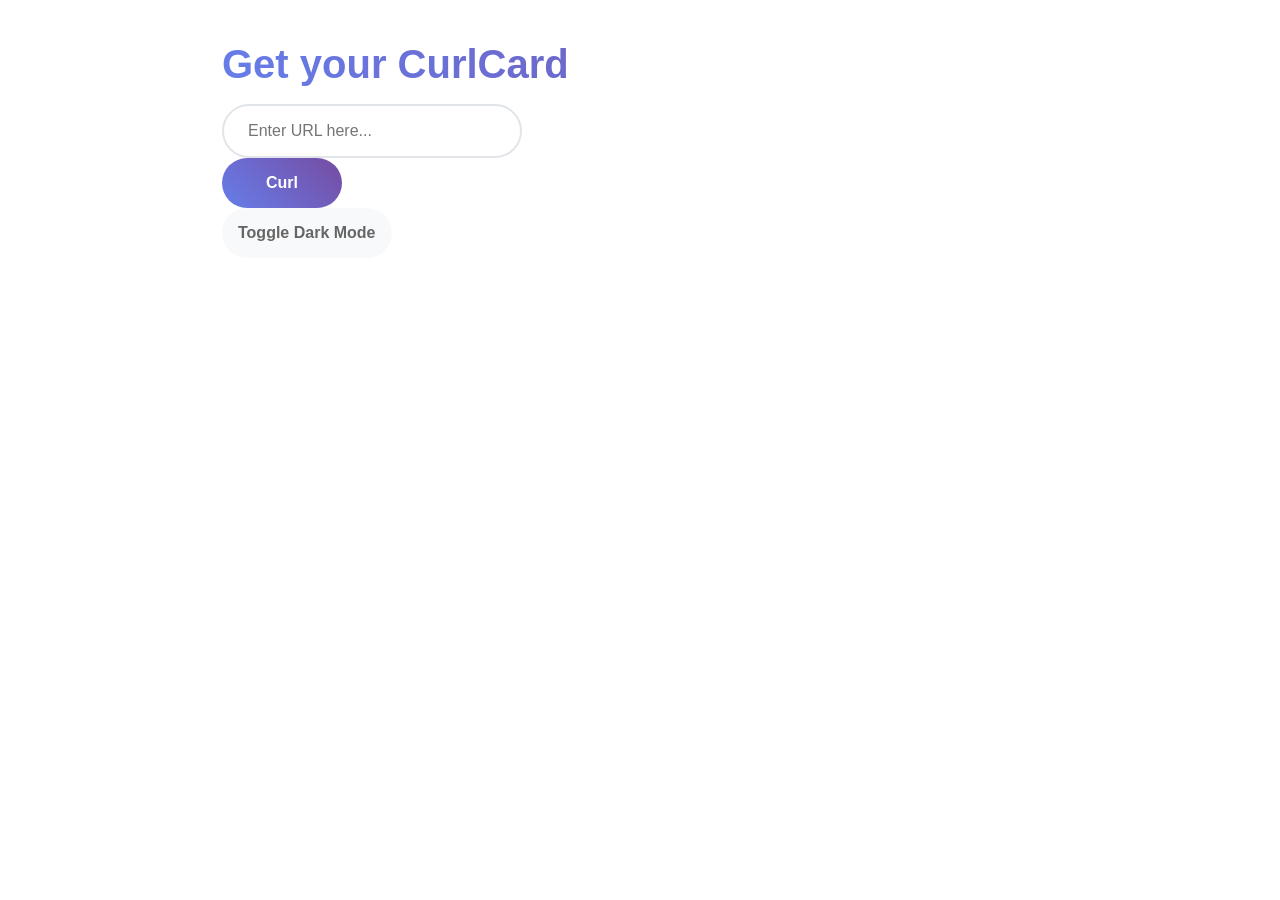
==== index.html @ 423f8e08 "fixed for upload on GitHub Pages" ====
<!DOCTYPE html>
<html lang="en">
<head>
    <meta charset="UTF-8">
    <title>Page Info Curler</title>
    <link rel="stylesheet" href="/style.css">
</head>
<body>
    <div class="container">
        <h1>Get your CurlCard</h1>
        <input type="text" id="url-input" placeholder="Enter URL here..." />
        <button id="curl-btn">Curl</button>
        <button id="toggle-dark">Toggle Dark Mode</button>

        <!-- 🪞 Preview will show here -->
        <div id="preview-card" class="card hidden"></div>
    </div>

    <script src="/script.js"></script>
</body>
</html>
---- style.css ----
* {
    margin: 0;
    padding: 0;
    box-sizing: border-box;
}

body {
    font-family: -apple-system, BlinkMacSystemFont, 'Segoe UI', Roboto, sans-serif;
    line-height: 1.6;
    transition: background 0.3s, color 0.3s;
    min-height: 100vh;
}

.container {
    max-width: 900px;
    margin: 0 auto;
    padding: 2rem;
}

header {
    text-align: center;
    margin-bottom: 2rem;
}

h1 {
    font-size: 2.5rem;
    margin-bottom: 0.5rem;
    background: linear-gradient(45deg, #667eea 0%, #764ba2 100%);
    -webkit-background-clip: text;
    -webkit-text-fill-color: transparent;
    background-clip: text;
}

header p {
    color: #666;
    font-size: 1.1rem;
}

.input-group {
    display: flex;
    gap: 1rem;
    margin-bottom: 1.5rem;
    flex-wrap: wrap;
}

#url-input {
    flex: 1;
    min-width: 300px;
    padding: 1rem 1.5rem;
    border: 2px solid #e1e5e9;
    border-radius: 50px;
    font-size: 1rem;
    transition: all 0.3s;
}

#url-input:focus {
    outline: none;
    border-color: #667eea;
    box-shadow: 0 0 0 3px rgba(102, 126, 234, 0.1);
}

button {
    padding: 1rem 2rem;
    border: none;
    border-radius: 50px;
    font-size: 1rem;
    font-weight: 600;
    cursor: pointer;
    transition: all 0.3s;
    display: flex;
    align-items: center;
    gap: 0.5rem;
}

#curl-btn {
    background: linear-gradient(45deg, #667eea 0%, #764ba2 100%);
    color: white;
    min-width: 120px;
    justify-content: center;
}

#curl-btn:hover:not(:disabled) {
    transform: translateY(-2px);
    box-shadow: 0 10px 25px rgba(102, 126, 234, 0.4);
}

#curl-btn:disabled {
    opacity: 0.6;
    cursor: not-allowed;
}

#toggle-dark {
    background: #f8f9fa;
    color: #666;
    padding: 1rem;
    min-width: auto;
}

.card, .reader {
    background: white;
    border-radius: 20px;
    padding: 2rem;
    box-shadow: 0 20px 60px rgba(0,0,0,0.1);
    border: 1px solid rgba(0,0,0,0.05);
}

.card.hidden, .reader.hidden {
    display: none;
}

.preview-img {
    width: 100%;
    max-height: 200px;
    object-fit: cover;
    border-radius: 15px;
    margin-bottom: 1.5rem;
}

.card h2 {
    font-size: 1.8rem;
    margin-bottom: 1rem;
    line-height: 1.3;
}

.card p {
    color: #666;
    margin-bottom: 1.5rem;
    font-size: 1.1rem;
}

.actions {
    margin: 1.5rem 0;
}

.read-btn {
    background: #10b981;
    color: white;
    width: 100%;
    padding: 1.2rem;
    font-size: 1.1rem;
}

.read-btn:hover {
    background: #059669;
    transform: translateY(-2px);
}

.site-label {
    display: block;
    font-size: 0.9rem;
    color: #999;
    font-weight: 500;
}

.reader {
    max-width: 100%;
}

.reader-header {
    display: flex;
    align-items: center;
    gap: 1rem;
    margin-bottom: 2rem;
    flex-wrap: wrap;
}

#back-to-preview {
    background: none;
    border: 2px solid #e1e5e9;
    width: 50px;
    height: 50px;
    border-radius: 50%;
    font-size: 1.2rem;
}

#back-to-preview:hover {
    border-color: #667eea;
}

#reader-title {
    flex: 1;
    font-size: 2rem;
    line-height: 1.2;
}

#reader-content {
    font-size: 1.1rem;
    line-height: 1.8;
}

#reader-content * {
    max-width: 100%;
}

#reader-content img {
    max-width: 100%;
    height: auto;
    border-radius: 10px;
    margin: 1rem 0;
}

#reader-content h1, #reader-content h2, #reader-content h3 {
    margin: 2rem 0 1rem 0;
}

#reader-content p {
    margin-bottom: 1.5rem;
}

.loading {
    text-align: center;
    padding: 3rem;
    font-size: 1.2rem;
    color: #666;
}

.status {
    padding: 1rem 2rem;
    border-radius: 10px;
    margin-bottom: 1rem;
    font-weight: 500;
}

.status.error {
    background: #fee2e2;
    color: #dc2626;
    border: 1px solid #fecaca;
}

footer {
    margin-top: 4rem;
    padding: 2rem;
    text-align: center;
    border-top: 1px solid #e1e5e9;
}

.footer-content a {
    color: #667eea;
    text-decoration: none;
}

.footer-content a:hover {
    text-decoration: underline;
}

.contacts {
    margin: 1rem 0;
    display: flex;
    justify-content: center;
    gap: 2rem;
    flex-wrap: wrap;
}

@media (max-width: 768px) {
    .container {
        padding: 1rem;
    }
    
    h1 {
        font-size: 2rem;
    }
    
    .input-group {
        flex-direction: column;
    }
    
    #url-input {
        min-width: auto;
    }
    
    .reader-header {
        flex-direction: column;
        align-items: flex-start;
        gap: 1rem;
    }
}

/* Dark Mode */
body.dark {
    background: #0f0f23;
    color: #e2e8f0;
}

body.dark .card, body.dark .reader {
    background: #1a1a2e;
    border-color: #333;
    color: #e2e8f0;
}

body.dark #url-input {
    background: #2a2a3e;
    border-color: #444;
    color: #e2e8f0;
}

body.dark #url-input::placeholder {
    color: #888;
}

body.dark button {
    color: #e2e8f0;
}

body.dark #toggle-dark {
    background: #2a2a3e;
    border: 1px solid #444;
}

body.dark header p,
body.dark .card p,
body.dark .site-label {
    color: #a0a0cc;
}

body.dark footer {
    border-color: #333;
}

body.dark .status.error {
    background: #451a1a;
    border-color: #7f1d1d;
}

body.dark .footer-content a {
    color: #a0a0cc;
}
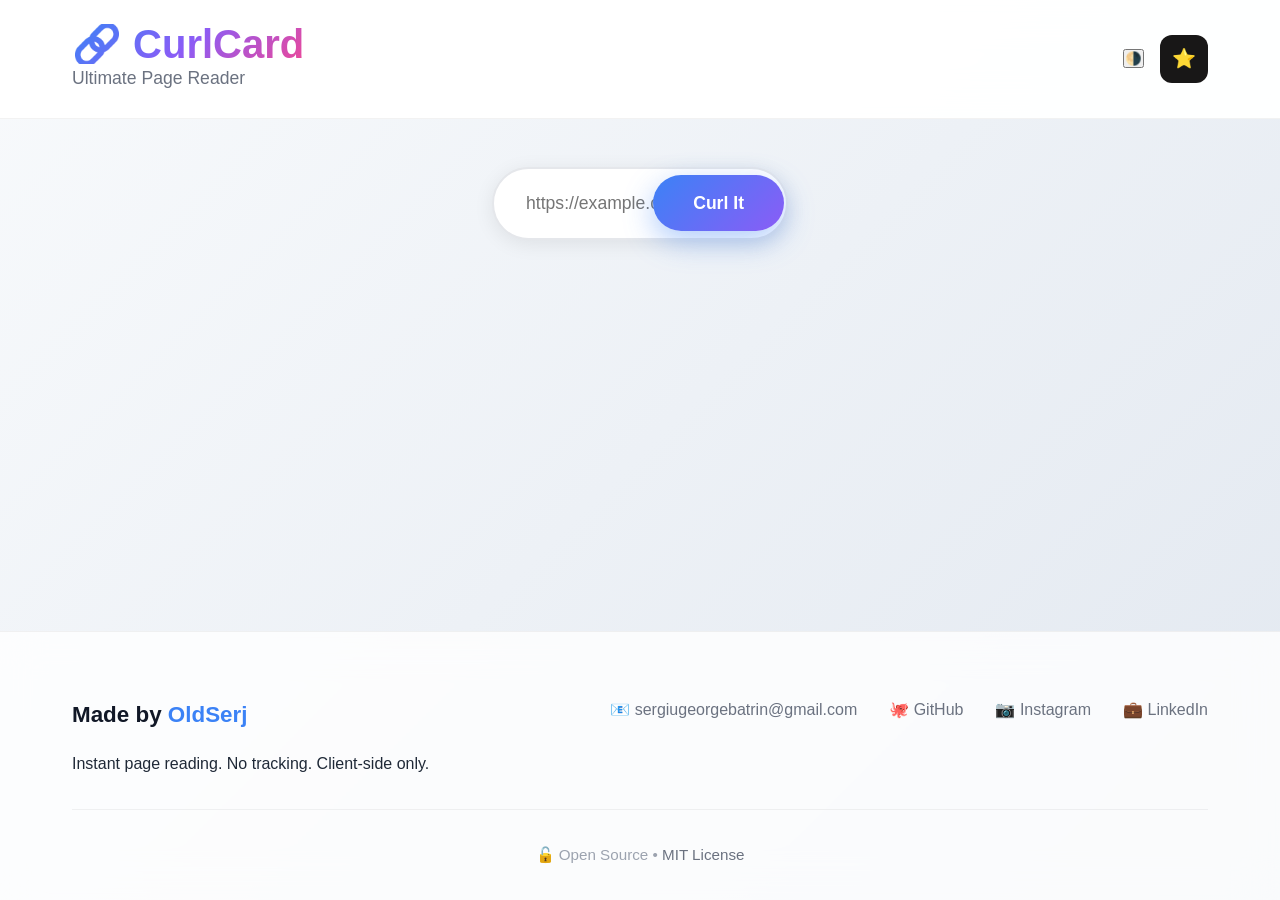
==== commit 81992acf: "fixed for upload on GitHub Pages" ====
--- a/index.html
+++ b/index.html
@@ -2,20 +2,86 @@
 <html lang="en">
 <head>
     <meta charset="UTF-8">
-    <title>Page Info Curler</title>
-    <link rel="stylesheet" href="/style.css">
+    <meta name="viewport" content="width=device-width, initial-scale=1.0">
+    <title>🔗 CurlCard - Ultimate Page Reader</title>
+    <link rel="stylesheet" href="style.css">
+    <link rel="icon" href="data:image/svg+xml,<svg xmlns='http://www.w3.org/2000/svg' viewBox='0 0 100 100'><text y='.9em' font-size='90'>🔗</text></svg>">
+    <meta name="description" content="Instantly read any webpage. Full articles, no cookies, client-side only.">
 </head>
 <body>
-    <div class="container">
-        <h1>Get your CurlCard</h1>
-        <input type="text" id="url-input" placeholder="Enter URL here..." />
-        <button id="curl-btn">Curl</button>
-        <button id="toggle-dark">Toggle Dark Mode</button>
+    <div class="app">
+        <!-- HEADER -->
+        <header class="header">
+            <div class="header-content">
+                <div class="logo">
+                    <h1>🔗 CurlCard</h1>
+                    <span class="tagline">Ultimate Page Reader</span>
+                </div>
+                <div class="header-actions">
+                    <button id="toggle-dark" title="Toggle Dark Mode">🌗</button>
+                    <a href="https://github.com/yourusername/curlcard" target="_blank" class="github-btn" title="Star on GitHub">⭐</a>
+                </div>
+            </div>
+        </header>
 
-        <!-- 🪞 Preview will show here -->
-        <div id="preview-card" class="card hidden"></div>
+        <main class="main">
+            <!-- INPUT SECTION -->
+            <section class="input-section">
+                <div class="input-container">
+                    <input type="url" id="url-input" placeholder="https://example.com/article..." />
+                    <button id="curl-btn">
+                        <span class="btn-text">Curl It</span>
+                        <span class="btn-spinner hidden">🌀</span>
+                    </button>
+                </div>
+                <div id="status" class="status hidden"></div>
+            </section>
+
+            <!-- PREVIEW CARD -->
+            <section id="preview-section" class="preview-section hidden">
+                <div id="preview-card" class="preview-card card"></div>
+            </section>
+
+            <!-- FULL READER -->
+            <section id="reader-section" class="reader-section hidden">
+                <div class="reader-container">
+                    <div class="reader-header">
+                        <button id="back-to-preview" class="back-btn" title="Back to Preview">← Back</button>
+                        <div class="reader-meta">
+                            <h1 id="reader-title"></h1>
+                            <div class="reader-site">
+                                <span id="reader-site"></span>
+                                <a id="reader-url" class="original-link" target="_blank">🔗 Open Original</a>
+                            </div>
+                        </div>
+                    </div>
+                    <div id="reader-content" class="reader-content"></div>
+                </div>
+            </section>
+        </main>
+
+        <!-- FOOTER -->
+        <footer class="footer">
+            <div class="footer-content">
+                <div class="footer-main">
+                    <div class="footer-about">
+                        <h3>Made by <a href="https://linktr.ee/oldserj" target="_blank">OldSerj</a></h3>
+                        <p>Instant page reading. No tracking. Client-side only.</p>
+                    </div>
+                    <div class="footer-links">
+                        <a href="mailto:sergiugeorgebatrin@gmail.com" class="contact-link">📧 sergiugeorgebatrin@gmail.com</a>
+                        <a href="https://github.com/OldSerj" target="_blank" class="contact-link">🐙 GitHub</a>
+                        <a href="https://www.instagram.com/sergiubatrin__" target="_blank" class="contact-link">📷 Instagram</a>
+                        <a href="https://www.linkedin.com/in/sergiu-batrin-ba56702a8" target="_blank" class="contact-link">💼 LinkedIn</a>
+                    </div>
+                </div>
+                <div class="footer-bottom">
+                    <span>🔓 Open Source • <a href="https://github.com/OldSerj/Curl_Card/blob/online/LICENSE" target="_blank">MIT License</a></span>
+                </div>
+            </div>
+        </footer>
     </div>
 
-    <script src="/script.js"></script>
+    <script src="script.js"></script>
 </body>
-</html>
+</html>
--- a/style.css
+++ b/style.css
@@ -5,322 +5,534 @@
 }
 
 body {
-    font-family: -apple-system, BlinkMacSystemFont, 'Segoe UI', Roboto, sans-serif;
-    line-height: 1.6;
-    transition: background 0.3s, color 0.3s;
+    font-family: 'Inter', -apple-system, BlinkMacSystemFont, 'Segoe UI', Roboto, sans-serif;
+    line-height: 1.7;
+    color: #1f2937;
+    background: linear-gradient(135deg, #f8fafc 0%, #e2e8f0 100%);
     min-height: 100vh;
-}
-
-.container {
+    transition: all 0.4s cubic-bezier(0.4, 0, 0.2, 1);
+}
+
+.app {
+    min-height: 100vh;
+    display: flex;
+    flex-direction: column;
+}
+
+/* HEADER */
+.header {
+    background: rgba(255, 255, 255, 0.95);
+    backdrop-filter: blur(20px);
+    border-bottom: 1px solid rgba(0,0,0,0.05);
+    padding: 1.5rem 0;
+    position: sticky;
+    top: 0;
+    z-index: 100;
+}
+
+.header-content {
+    max-width: 1200px;
+    margin: 0 auto;
+    padding: 0 2rem;
+    display: flex;
+    justify-content: space-between;
+    align-items: center;
+}
+
+.logo h1 {
+    font-size: 2.5rem;
+    font-weight: 800;
+    background: linear-gradient(135deg, #3b82f6 0%, #8b5cf6 50%, #ec4899 100%);
+    -webkit-background-clip: text;
+    background-clip: text;
+    -webkit-text-fill-color: transparent;
+    line-height: 1;
+}
+
+.tagline {
+    font-size: 1.1rem;
+    color: #6b7280;
+    font-weight: 500;
+}
+
+.header-actions {
+    display: flex;
+    gap: 1rem;
+    align-items: center;
+}
+
+.github-btn {
+    width: 48px;
+    height: 48px;
+    border-radius: 12px;
+    background: #181717;
+    color: white;
+    display: flex;
+    align-items: center;
+    justify-content: center;
+    font-size: 1.2rem;
+    text-decoration: none;
+    transition: all 0.3s;
+}
+
+.github-btn:hover {
+    background: #0d1117;
+    transform: translateY(-2px);
+    box-shadow: 0 10px 25px rgba(24, 23, 23, 0.3);
+}
+
+/* MAIN */
+.main {
+    flex: 1;
+    max-width: 1200px;
+    margin: 0 auto;
+    padding: 3rem 2rem;
+}
+
+/* INPUT SECTION */
+.input-section {
+    text-align: center;
+    margin-bottom: 4rem;
+}
+
+.input-container {
+    max-width: 800px;
+    margin: 0 auto 2rem;
+    position: relative;
+}
+
+#url-input {
+    width: 100%;
+    padding: 1.5rem 2.5rem 1.5rem 2rem;
+    border: 2px solid #e5e7eb;
+    border-radius: 50px;
+    font-size: 1.1rem;
+    background: white;
+    transition: all 0.3s cubic-bezier(0.4, 0, 0.2, 1);
+    box-shadow: 0 4px 20px rgba(0,0,0,0.08);
+}
+
+#url-input:focus {
+    outline: none;
+    border-color: #3b82f6;
+    box-shadow: 0 0 0 4px rgba(59, 130, 246, 0.1), 0 20px 40px rgba(0,0,0,0.15);
+    transform: translateY(-2px);
+}
+
+#curl-btn {
+    position: absolute;
+    right: 4px;
+    top: 50%;
+    transform: translateY(-50%);
+    padding: 1rem 2.5rem;
+    background: linear-gradient(135deg, #3b82f6 0%, #8b5cf6 100%);
+    color: white;
+    border: none;
+    border-radius: 40px;
+    font-size: 1.1rem;
+    font-weight: 700;
+    cursor: pointer;
+    transition: all 0.3s cubic-bezier(0.4, 0, 0.2, 1);
+    box-shadow: 0 10px 30px rgba(59, 130, 246, 0.4);
+    min-height: 56px;
+    display: flex;
+    align-items: center;
+    gap: 0.5rem;
+}
+
+#curl-btn:hover:not(:disabled) {
+    transform: translateY(-4px);
+    box-shadow: 0 20px 50px rgba(59, 130, 246, 0.5);
+}
+
+#curl-btn:disabled {
+    opacity: 0.7;
+    cursor: not-allowed;
+    transform: none;
+}
+
+.btn-spinner {
+    animation: spin 1s linear infinite;
+}
+
+@keyframes spin {
+    from { transform: rotate(0deg); }
+    to { transform: rotate(360deg); }
+}
+
+.status {
+    padding: 1rem 2rem;
+    border-radius: 12px;
+    font-weight: 600;
+    font-size: 1rem;
+    max-width: 600px;
+    margin: 0 auto;
+    opacity: 0;
+    transform: translateY(10px);
+    transition: all 0.3s;
+}
+
+.status.show {
+    opacity: 1;
+    transform: translateY(0);
+}
+
+.status.error {
+    background: linear-gradient(135deg, #fee2e2, #fecaca);
+    color: #dc2626;
+    border: 1px solid #fca5a5;
+}
+
+/* PREVIEW CARD */
+.preview-section {
+    display: flex;
+    justify-content: center;
+    margin-bottom: 2rem;
+}
+
+.preview-card {
+    max-width: 900px;
+    width: 100%;
+}
+
+.card {
+    background: rgba(255, 255, 255, 0.95);
+    backdrop-filter: blur(20px);
+    border-radius: 24px;
+    padding: 3rem;
+    box-shadow: 0 25px 80px rgba(0,0,0,0.15);
+    border: 1px solid rgba(255,255,255,0.2);
+    transition: all 0.4s;
+}
+
+.card.hidden {
+    display: none;
+}
+
+.preview-image {
+    width: 100%;
+    max-height: 300px;
+    object-fit: cover;
+    border-radius: 20px;
+    margin-bottom: 2rem;
+    box-shadow: 0 15px 40px rgba(0,0,0,0.2);
+}
+
+.preview-title {
+    font-size: 2.2rem;
+    font-weight: 800;
+    line-height: 1.3;
+    margin-bottom: 1.5rem;
+    color: #111827;
+}
+
+.preview-desc {
+    font-size: 1.3rem;
+    color: #6b7280;
+    margin-bottom: 2rem;
+    line-height: 1.7;
+}
+
+.preview-stats {
+    display: flex;
+    gap: 2rem;
+    margin-bottom: 3rem;
+    font-size: 1.1rem;
+    color: #9ca3af;
+}
+
+.preview-actions {
+    margin-bottom: 2rem;
+}
+
+.read-full-btn {
+    width: 100%;
+    padding: 1.5rem 3rem;
+    background: linear-gradient(135deg, #10b981 0%, #059669 100%);
+    color: white;
+    border: none;
+    border-radius: 16px;
+    font-size: 1.3rem;
+    font-weight: 700;
+    cursor: pointer;
+    transition: all 0.3s;
+    box-shadow: 0 15px 40px rgba(16, 185, 129, 0.4);
+}
+
+.read-full-btn:hover {
+    transform: translateY(-3px);
+    box-shadow: 0 25px 60px rgba(16, 185, 129, 0.5);
+}
+
+.loading-state {
+    text-align: center;
+    padding: 6rem 3rem;
+    font-size: 1.5rem;
+    color: #9ca3af;
+}
+
+/* READER */
+.reader-section {
+    max-width: 1000px;
+    margin: 0 auto;
+}
+
+.reader-container {
+    background: rgba(255, 255, 255, 0.95);
+    backdrop-filter: blur(20px);
+    border-radius: 24px;
+    overflow: hidden;
+    box-shadow: 0 30px 100px rgba(0,0,0,0.2);
+    border: 1px solid rgba(255,255,255,0.2);
+}
+
+.reader-header {
+    padding: 3rem;
+    border-bottom: 1px solid rgba(0,0,0,0.05);
+    display: flex;
+    align-items: flex-start;
+    gap: 2rem;
+}
+
+.back-btn {
+    width: 60px;
+    height: 60px;
+    border: 2px solid #e5e7eb;
+    background: none;
+    border-radius: 16px;
+    font-size: 1.5rem;
+    cursor: pointer;
+    transition: all 0.3s;
+    flex-shrink: 0;
+}
+
+.back-btn:hover {
+    border-color: #3b82f6;
+    background: #eff6ff;
+    transform: translateY(-2px);
+}
+
+.reader-meta h1 {
+    font-size: 2.8rem;
+    font-weight: 800;
+    line-height: 1.2;
+    margin-bottom: 1rem;
+    color: #111827;
+}
+
+.reader-site {
+    display: flex;
+    align-items: center;
+    gap: 1rem;
+    font-size: 1.2rem;
+    color: #6b7280;
+    margin-top: 1rem;
+}
+
+.original-link {
+    color: #3b82f6;
+    text-decoration: none;
+    font-weight: 600;
+    padding: 0.5rem 1rem;
+    border-radius: 8px;
+    transition: all 0.3s;
+}
+
+.original-link:hover {
+    background: #eff6ff;
+}
+
+.reader-content {
+    padding: 4rem 3rem 6rem;
+    font-size: 1.25rem;
+    line-height: 1.9;
     max-width: 900px;
     margin: 0 auto;
-    padding: 2rem;
-}
-
-header {
-    text-align: center;
-    margin-bottom: 2rem;
-}
-
-h1 {
-    font-size: 2.5rem;
-    margin-bottom: 0.5rem;
-    background: linear-gradient(45deg, #667eea 0%, #764ba2 100%);
-    -webkit-background-clip: text;
-    -webkit-text-fill-color: transparent;
-    background-clip: text;
-}
-
-header p {
-    color: #666;
-    font-size: 1.1rem;
-}
-
-.input-group {
-    display: flex;
-    gap: 1rem;
-    margin-bottom: 1.5rem;
-    flex-wrap: wrap;
-}
-
-#url-input {
-    flex: 1;
-    min-width: 300px;
-    padding: 1rem 1.5rem;
-    border: 2px solid #e1e5e9;
-    border-radius: 50px;
-    font-size: 1rem;
-    transition: all 0.3s;
-}
-
-#url-input:focus {
-    outline: none;
-    border-color: #667eea;
-    box-shadow: 0 0 0 3px rgba(102, 126, 234, 0.1);
-}
-
-button {
-    padding: 1rem 2rem;
-    border: none;
-    border-radius: 50px;
-    font-size: 1rem;
-    font-weight: 600;
-    cursor: pointer;
-    transition: all 0.3s;
-    display: flex;
-    align-items: center;
-    gap: 0.5rem;
-}
-
-#curl-btn {
-    background: linear-gradient(45deg, #667eea 0%, #764ba2 100%);
-    color: white;
-    min-width: 120px;
-    justify-content: center;
-}
-
-#curl-btn:hover:not(:disabled) {
-    transform: translateY(-2px);
-    box-shadow: 0 10px 25px rgba(102, 126, 234, 0.4);
-}
-
-#curl-btn:disabled {
-    opacity: 0.6;
-    cursor: not-allowed;
-}
-
-#toggle-dark {
-    background: #f8f9fa;
-    color: #666;
-    padding: 1rem;
-    min-width: auto;
-}
-
-.card, .reader {
-    background: white;
-    border-radius: 20px;
-    padding: 2rem;
-    box-shadow: 0 20px 60px rgba(0,0,0,0.1);
-    border: 1px solid rgba(0,0,0,0.05);
-}
-
-.card.hidden, .reader.hidden {
-    display: none;
-}
-
-.preview-img {
-    width: 100%;
-    max-height: 200px;
-    object-fit: cover;
-    border-radius: 15px;
-    margin-bottom: 1.5rem;
-}
-
-.card h2 {
-    font-size: 1.8rem;
-    margin-bottom: 1rem;
-    line-height: 1.3;
-}
-
-.card p {
-    color: #666;
-    margin-bottom: 1.5rem;
-    font-size: 1.1rem;
-}
-
-.actions {
-    margin: 1.5rem 0;
-}
-
-.read-btn {
-    background: #10b981;
-    color: white;
-    width: 100%;
-    padding: 1.2rem;
-    font-size: 1.1rem;
-}
-
-.read-btn:hover {
-    background: #059669;
-    transform: translateY(-2px);
-}
-
-.site-label {
-    display: block;
-    font-size: 0.9rem;
-    color: #999;
-    font-weight: 500;
-}
-
-.reader {
+}
+
+.reader-content * {
     max-width: 100%;
 }
 
-.reader-header {
-    display: flex;
-    align-items: center;
-    gap: 1rem;
-    margin-bottom: 2rem;
-    flex-wrap: wrap;
-}
-
-#back-to-preview {
-    background: none;
-    border: 2px solid #e1e5e9;
-    width: 50px;
-    height: 50px;
-    border-radius: 50%;
-    font-size: 1.2rem;
-}
-
-#back-to-preview:hover {
-    border-color: #667eea;
-}
-
-#reader-title {
-    flex: 1;
-    font-size: 2rem;
-    line-height: 1.2;
-}
-
-#reader-content {
-    font-size: 1.1rem;
-    line-height: 1.8;
-}
-
-#reader-content * {
-    max-width: 100%;
-}
-
-#reader-content img {
+.reader-content img {
     max-width: 100%;
     height: auto;
-    border-radius: 10px;
-    margin: 1rem 0;
-}
-
-#reader-content h1, #reader-content h2, #reader-content h3 {
-    margin: 2rem 0 1rem 0;
-}
-
-#reader-content p {
-    margin-bottom: 1.5rem;
-}
-
-.loading {
-    text-align: center;
-    padding: 3rem;
-    font-size: 1.2rem;
-    color: #666;
-}
-
-.status {
-    padding: 1rem 2rem;
-    border-radius: 10px;
+    border-radius: 16px;
+    margin: 2rem 0;
+    box-shadow: 0 15px 40px rgba(0,0,0,0.15);
+}
+
+.reader-content h1, .reader-content h2, .reader-content h3 {
+    margin: 3rem 0 1.5rem 0;
+    font-weight: 700;
+}
+
+.reader-content h1 { font-size: 2.5rem; }
+.reader-content h2 { font-size: 2rem; }
+.reader-content h3 { font-size: 1.6rem; }
+
+.reader-content p {
+    margin-bottom: 2rem;
+}
+
+.reader-content ul, .reader-content ol {
+    margin: 2rem 0;
+    padding-left: 2rem;
+}
+
+.reader-content li {
+    margin-bottom: 0.75rem;
+}
+
+/* FOOTER */
+.footer {
+    background: rgba(255, 255, 255, 0.8);
+    backdrop-filter: blur(20px);
+    border-top: 1px solid rgba(0,0,0,0.05);
+    padding: 4rem 0 2rem;
+    margin-top: auto;
+}
+
+.footer-content {
+    max-width: 1200px;
+    margin: 0 auto;
+    padding: 0 2rem;
+}
+
+.footer-main {
+    display: grid;
+    grid-template-columns: 1fr auto;
+    gap: 4rem;
+    margin-bottom: 2rem;
+    align-items: start;
+}
+
+.footer-about h3 {
+    font-size: 1.4rem;
     margin-bottom: 1rem;
-    font-weight: 500;
-}
-
-.status.error {
-    background: #fee2e2;
-    color: #dc2626;
-    border: 1px solid #fecaca;
-}
-
-footer {
-    margin-top: 4rem;
-    padding: 2rem;
-    text-align: center;
-    border-top: 1px solid #e1e5e9;
-}
-
-.footer-content a {
-    color: #667eea;
+    color: #111827;
+}
+
+.footer-about h3 a {
+    color: #3b82f6;
     text-decoration: none;
 }
 
-.footer-content a:hover {
-    text-decoration: underline;
-}
-
-.contacts {
-    margin: 1rem 0;
-    display: flex;
-    justify-content: center;
+.footer-links {
+    display: flex;
     gap: 2rem;
     flex-wrap: wrap;
 }
 
+.contact-link {
+    color: #6b7280;
+    text-decoration: none;
+    font-weight: 500;
+    transition: color 0.3s;
+}
+
+.contact-link:hover {
+    color: #3b82f6;
+}
+
+.footer-bottom {
+    text-align: center;
+    padding-top: 2rem;
+    border-top: 1px solid rgba(0,0,0,0.05);
+    color: #9ca3af;
+    font-size: 0.95rem;
+}
+
+.footer-bottom a {
+    color: #6b7280;
+    text-decoration: none;
+}
+
+/* RESPONSIVE */
+@media (max-width: 1024px) {
+    .main { padding: 2rem 1.5rem; }
+    .reader-header { flex-direction: column; align-items: stretch; gap: 1.5rem; }
+}
+
 @media (max-width: 768px) {
-    .container {
-        padding: 1rem;
+    .header-content, .footer-content { padding: 0 1.5rem; }
+    .logo h1 { font-size: 2rem; }
+    .card, .reader-container { padding: 2rem 1.5rem; }
+    .reader-content { padding: 2rem 1.5rem 4rem; }
+    .reader-meta h1 { font-size: 2rem; }
+    .preview-title { font-size: 1.8rem; }
+    .footer-main { grid-template-columns: 1fr; text-align: center; gap: 2rem; }
+}
+
+.hidden {
+    display: none !important;
+}
+
+/* DARK MODE */
+body.dark {
+    background: linear-gradient(135deg, #0f0f23 0%, #1e1b4b 100%);
+    color: #f1f5f9;
+}
+
+body.dark .header,
+body.dark .card,
+body.dark .reader-container,
+body.dark .footer {
+    background: rgba(15, 15, 35, 0.95);
+    border-color: rgba(255,255,255,0.1);
+}
+
+body.dark #url-input {
+    background: #1e1b4b;
+    border-color: #374151;
+    color: #f1f5f9;
+}
+
+body.dark #url-input::placeholder {
+    color: #94a3b8;
+}
+
+body.dark .preview-title,
+body.dark .reader-meta h1 {
+    color: #f1f5f9;
+}
+
+body.dark .preview-desc,
+body.dark .reader-site {
+    color: #94a3b8;
+}
+
+body.dark .preview-stats {
+    color: #64748b;
+}
+
+body.dark .status.error {
+    background: linear-gradient(135deg, #451a1a, #581f1f);
+}
+
+/* WELCOME TOAST */
+.welcome-toast {
+    position: fixed;
+    top: 20px;
+    right: 20px;
+    background: linear-gradient(135deg, #10b981, #059669);
+    color: white;
+    padding: 1.5rem 2rem;
+    border-radius: 16px;
+    box-shadow: 0 20px 60px rgba(16, 185, 129, 0.4);
+    font-weight: 600;
+    max-width: 400px;
+    z-index: 1000;
+    animation: slideIn 0.4s cubic-bezier(0.4, 0, 0.2, 1);
+}
+
+@keyframes slideIn {
+    from {
+        opacity: 0;
+        transform: translateX(100%);
     }
-    
-    h1 {
-        font-size: 2rem;
+    to {
+        opacity: 1;
+        transform: translateX(0);
     }
-    
-    .input-group {
-        flex-direction: column;
-    }
-    
-    #url-input {
-        min-width: auto;
-    }
-    
-    .reader-header {
-        flex-direction: column;
-        align-items: flex-start;
-        gap: 1rem;
-    }
-}
-
-/* Dark Mode */
-body.dark {
-    background: #0f0f23;
-    color: #e2e8f0;
-}
-
-body.dark .card, body.dark .reader {
-    background: #1a1a2e;
-    border-color: #333;
-    color: #e2e8f0;
-}
-
-body.dark #url-input {
-    background: #2a2a3e;
-    border-color: #444;
-    color: #e2e8f0;
-}
-
-body.dark #url-input::placeholder {
-    color: #888;
-}
-
-body.dark button {
-    color: #e2e8f0;
-}
-
-body.dark #toggle-dark {
-    background: #2a2a3e;
-    border: 1px solid #444;
-}
-
-body.dark header p,
-body.dark .card p,
-body.dark .site-label {
-    color: #a0a0cc;
-}
-
-body.dark footer {
-    border-color: #333;
-}
-
-body.dark .status.error {
-    background: #451a1a;
-    border-color: #7f1d1d;
-}
-
-body.dark .footer-content a {
-    color: #a0a0cc;
 }
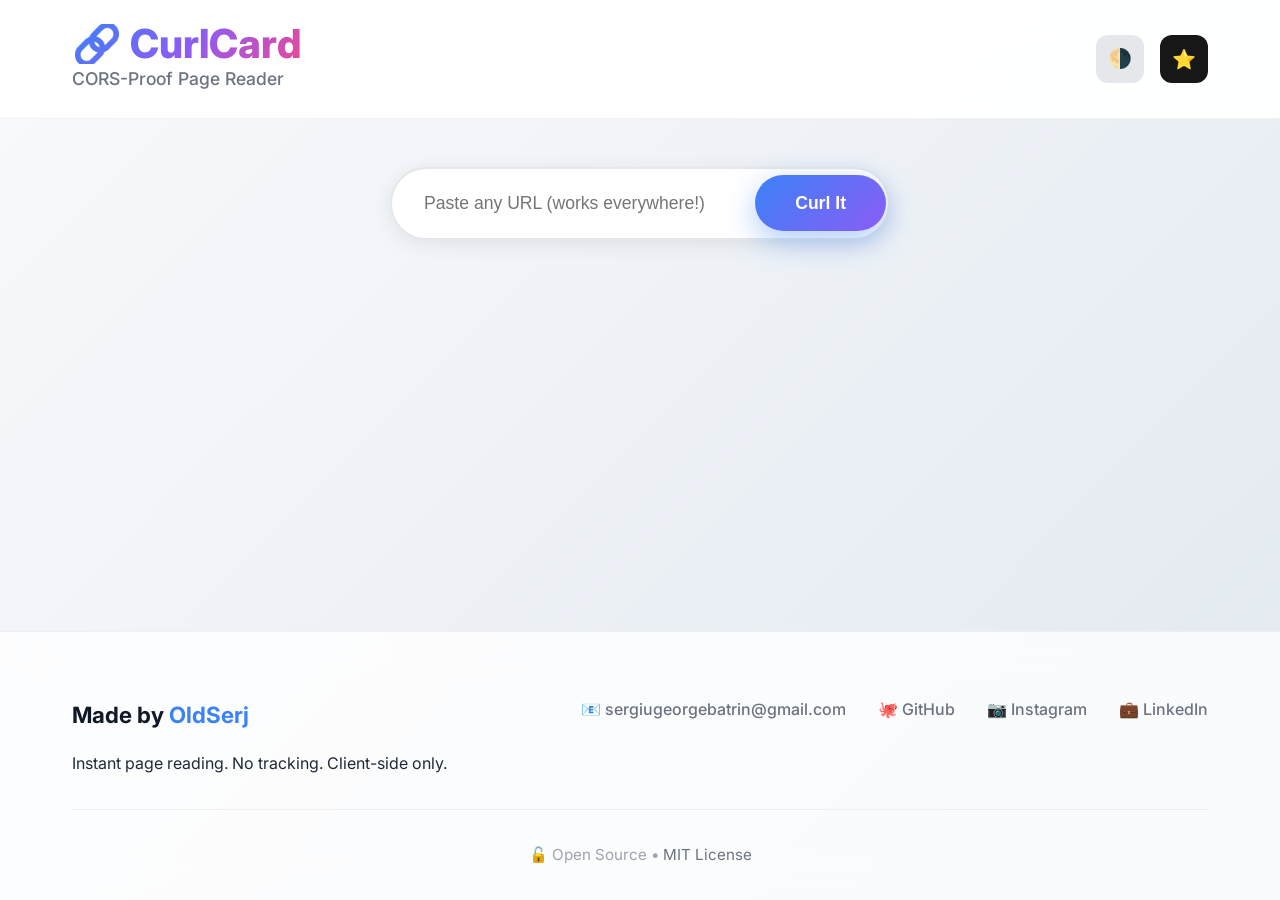
==== commit 5893059b: "added bypass for CORS GitHub Pages" ====
--- a/index.html
+++ b/index.html
@@ -5,30 +5,27 @@
     <meta name="viewport" content="width=device-width, initial-scale=1.0">
     <title>🔗 CurlCard - Ultimate Page Reader</title>
     <link rel="stylesheet" href="style.css">
-    <link rel="icon" href="data:image/svg+xml,<svg xmlns='http://www.w3.org/2000/svg' viewBox='0 0 100 100'><text y='.9em' font-size='90'>🔗</text></svg>">
-    <meta name="description" content="Instantly read any webpage. Full articles, no cookies, client-side only.">
+    <link href="https://fonts.googleapis.com/css2?family=Inter:wght@400;500;600;700;800&display=swap" rel="stylesheet">
 </head>
 <body>
     <div class="app">
-        <!-- HEADER -->
         <header class="header">
             <div class="header-content">
                 <div class="logo">
                     <h1>🔗 CurlCard</h1>
-                    <span class="tagline">Ultimate Page Reader</span>
+                    <span class="tagline">CORS-Proof Page Reader</span>
                 </div>
                 <div class="header-actions">
-                    <button id="toggle-dark" title="Toggle Dark Mode">🌗</button>
-                    <a href="https://github.com/yourusername/curlcard" target="_blank" class="github-btn" title="Star on GitHub">⭐</a>
+                    <button id="toggle-dark" class="toggle-dark" title="Toggle Dark Mode">🌗</button>
+                    <a href="https://github.com/OldSerj/Curl_Card" target="_blank" class="github-btn" title="Star on GitHub">⭐</a>
                 </div>
             </div>
         </header>
 
         <main class="main">
-            <!-- INPUT SECTION -->
             <section class="input-section">
                 <div class="input-container">
-                    <input type="url" id="url-input" placeholder="https://example.com/article..." />
+                    <input type="url" id="url-input" placeholder="Paste any URL (works everywhere!)" />
                     <button id="curl-btn">
                         <span class="btn-text">Curl It</span>
                         <span class="btn-spinner hidden">🌀</span>
@@ -37,16 +34,14 @@
                 <div id="status" class="status hidden"></div>
             </section>
 
-            <!-- PREVIEW CARD -->
             <section id="preview-section" class="preview-section hidden">
                 <div id="preview-card" class="preview-card card"></div>
             </section>
 
-            <!-- FULL READER -->
             <section id="reader-section" class="reader-section hidden">
                 <div class="reader-container">
                     <div class="reader-header">
-                        <button id="back-to-preview" class="back-btn" title="Back to Preview">← Back</button>
+                        <button id="back-to-preview" class="back-btn">← Back</button>
                         <div class="reader-meta">
                             <h1 id="reader-title"></h1>
                             <div class="reader-site">
@@ -60,7 +55,6 @@
             </section>
         </main>
 
-        <!-- FOOTER -->
         <footer class="footer">
             <div class="footer-content">
                 <div class="footer-main">
@@ -84,4 +78,5 @@
 
     <script src="script.js"></script>
 </body>
-</html>+</html>
+
--- a/style.css
+++ b/style.css
@@ -55,6 +55,21 @@
     font-weight: 500;
 }
 
+.toggle-dark {
+    width: 48px;
+    height: 48px;
+    border-radius: 12px;
+    background: #e5e7eb;
+    color: #374151;
+    display: flex;
+    align-items: center;
+    justify-content: center;
+    font-size: 1.2rem;
+    border: none;
+    cursor: pointer;
+    transition: all 0.3s;
+}
+
 .header-actions {
     display: flex;
     gap: 1rem;
@@ -102,7 +117,7 @@
 }
 
 #url-input {
-    width: 100%;
+    width: 500px;
     padding: 1.5rem 2.5rem 1.5rem 2rem;
     border: 2px solid #e5e7eb;
     border-radius: 50px;
